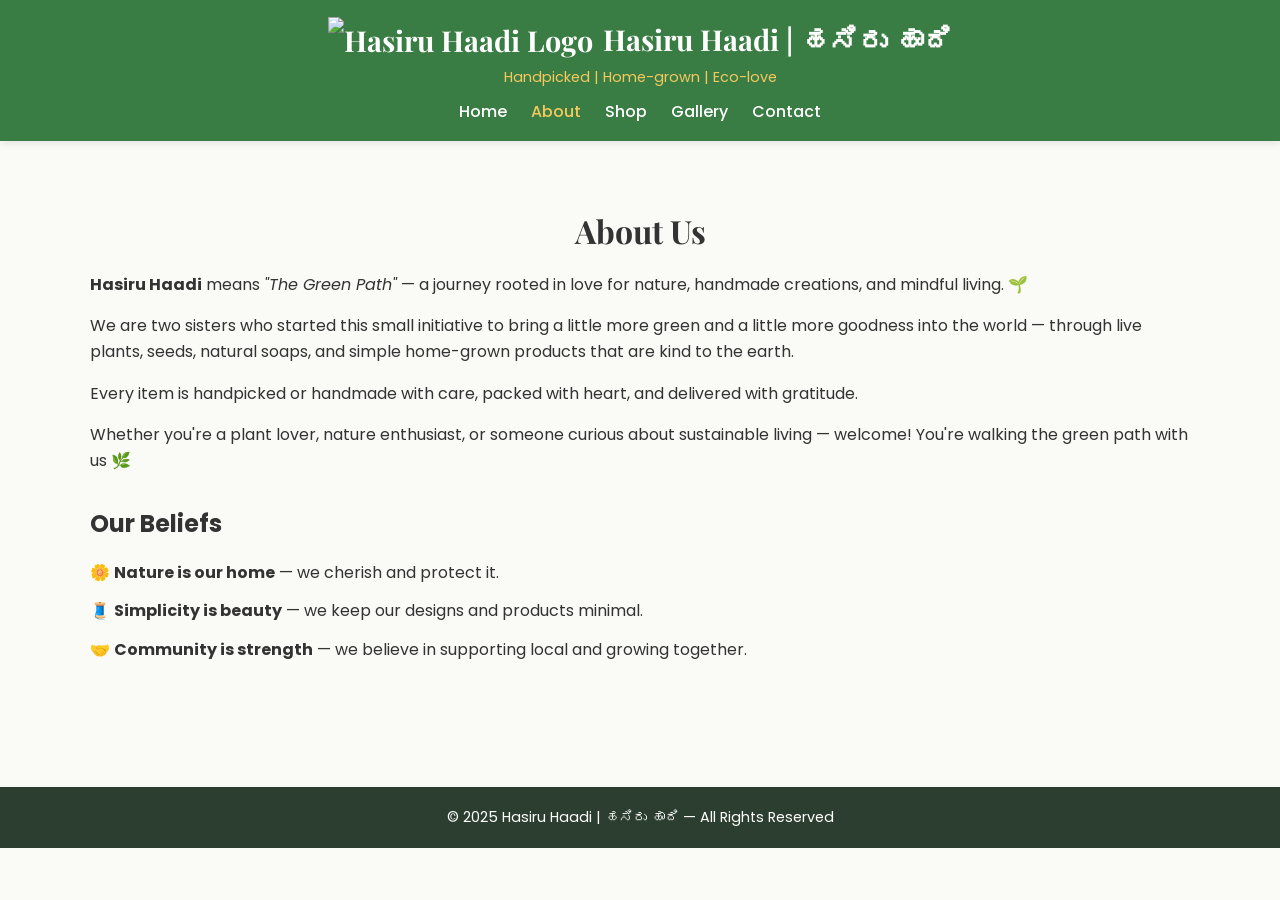
==== about.html @ 9ebd3360 "Initial commit" ====
<!DOCTYPE html>
<html lang="en">
<head>
  <meta charset="UTF-8" />
  <meta name="viewport" content="width=device-width, initial-scale=1.0" />
  <title>About Us | Hasiru Haadi</title>
  
  <!-- Favicon -->
  <link rel="icon" type="image/png" href="images/favicon.png" />

  <!-- CSS -->
  <link rel="stylesheet" href="style/about.css" />

  <!-- Google Fonts -->
  <link href="https://fonts.googleapis.com/css2?family=Playfair+Display:wght@600&family=Poppins:wght@300;400;600&display=swap" rel="stylesheet">
</head>
<body>
  <!-- Header -->
  <header class="site-header">
    <div class="container header-content">
      <h1 class="logo">
        <img src="images/logo.png" alt="Hasiru Haadi Logo" class="logo-img" />
        <span>Hasiru Haadi | ಹಸಿರು ಹಾದಿ</span>
      </h1>
      <p class="tagline">Handpicked | Home-grown | Eco-love</p>
      
      <!-- Navigation -->
      <nav class="navbar">
        <ul>
          <li><a href="index.html">Home</a></li>
          <li><a href="about.html" class="active">About</a></li>
          <li><a href="shop.html">Shop</a></li>
          <li><a href="gallery.html">Gallery</a></li>
          <li><a href="contact.html">Contact</a></li>
        </ul>
      </nav>
    </div>
  </header>

  <!-- About Section -->
  <main>
    <section class="about container">
      <h2>About Us</h2>
      <p><strong>Hasiru Haadi</strong> means <em>"The Green Path"</em> — a journey rooted in love for nature, handmade creations, and mindful living. 🌱</p>
      
      <p>We are two sisters who started this small initiative to bring a little more green and a little more goodness into the world — through live plants, seeds, natural soaps, and simple home-grown products that are kind to the earth.</p>

      <p>Every item is handpicked or handmade with care, packed with heart, and delivered with gratitude.</p>

      <p>Whether you're a plant lover, nature enthusiast, or someone curious about sustainable living — welcome! You're walking the green path with us 🌿</p>

      <h3>Our Beliefs</h3>
      <ul class="beliefs-list">
        <li>🌼 <strong>Nature is our home</strong> — we cherish and protect it.</li>
        <li>🧵 <strong>Simplicity is beauty</strong> — we keep our designs and products minimal.</li>
        <li>🤝 <strong>Community is strength</strong> — we believe in supporting local and growing together.</li>
      </ul>
    </section>
  </main>

  <!-- Footer -->
  <footer class="site-footer">
    <div class="container">
      <p>© 2025 Hasiru Haadi | ಹಸಿರು ಹಾದಿ — All Rights Reserved</p>
    </div>
  </footer>
</body>
</html>
---- style/about.css ----
:root {
  --primary: #3A7D44;    /* Rich Forest Green */
  --accent: #F4C95D;     /* Warm Sunlight Gold */
  --bg-light: #FAFAF7;   /* Soft Natural Off-White */
  --dark: #2C3E2F;       /* Deep Earth Green */
  --text: #333333;       /* Neutral Charcoal Gray */
  --white: #ffffff;
}

* {
  margin: 0;
  padding: 0;
  box-sizing: border-box;
}

body {
  font-family: 'Poppins', sans-serif;
  background: var(--bg-light);
  color: var(--text);
  line-height: 1.6;
  overflow-x: hidden;
}

.container {
  width: 90%;
  max-width: 1100px;
  margin: auto;
}

/* Header */
.site-header {
  background: var(--primary);
  color: var(--white);
  padding: 1rem 0;
  position: sticky;
  top: 0;
  z-index: 1000;
  text-align: center;
  box-shadow: 0 2px 8px rgba(0,0,0,0.1);
}

.header-content {
  display: flex;
  flex-direction: column;
  align-items: center;
  text-align: center;
}

.logo {
  font-family: 'Playfair Display', serif;
  font-size: 1.8rem;
  display: flex;
  align-items: center;
  gap: 10px;
}

.logo-img {
  height: 45px;
}

.tagline {
  font-size: 0.9rem;
  margin-top: 4px;
  color: var(--accent);
}

/* Navigation */
.navbar ul {
  list-style: none;
  display: flex;
  gap: 1.5rem;
  margin-top: 10px;
  flex-wrap: wrap;
}

.navbar a {
  text-decoration: none;
  color: var(--white);
  font-weight: 500;
  transition: color 0.3s ease, transform 0.2s ease;
}

.navbar a:hover,
.navbar a.active {
  color: var(--accent);
  transform: translateY(-2px);
}

/* About Section */
.about {
  padding: 4rem 0;
  font-size: 1rem;
}

.about h2 {
  font-family: 'Playfair Display', serif;
  font-size: 2rem;
  margin-bottom: 1rem;
  text-align: center;
}

.about p {
  margin-bottom: 1rem;
}

.about h3 {
  margin-top: 2rem;
  font-size: 1.5rem;
}

.beliefs-list {
  list-style: none;
  padding-left: 0;
  margin-top: 1rem;
}

.beliefs-list li {
  margin-bottom: 0.8rem;
  font-size: 1rem;
}

/* Footer */
.site-footer {
  background: var(--dark);
  color: var(--white);
  text-align: center;
  padding: 1.2rem 0;
  margin-top: 3rem;
  font-size: 0.9rem;
}
/* Tree animation container */
.tree-animation {
  position: relative;
  width: 50px;
  height: 150px;
  margin: 2rem auto;
}

/* Seed */
.seed {
  position: absolute;
  bottom: 0;
  left: 50%;
  width: 10px;
  height: 10px;
  background: brown;
  border-radius: 50%;
  transform: translateX(-50%) scale(0);
  animation: growSeed 1s forwards;
}

/* Stem */
.stem {
  position: absolute;
  bottom: 10px;
  left: 50%;
  width: 4px;
  height: 0;
  background: #3A7D44;
  transform: translateX(-50%);
  animation: growStem 2s 1s forwards; /* delay after seed */
}

/* Leaves */
.leaves {
  position: absolute;
  bottom: 60px;
  left: 50%;
  width: 0;
  height: 0;
  border-left: 20px solid transparent;
  border-right: 20px solid transparent;
  border-bottom: 25px solid #3A7D44;
  transform: translateX(-50%) scaleY(0);
  animation: growLeaves 1s 3s forwards; /* delay after stem */
}

/* Animations */
@keyframes growSeed {
  to { transform: translateX(-50%) scale(1); }
}

@keyframes growStem {
  to { height: 60px; }
}

@keyframes growLeaves {
  to { transform: translateX(-50%) scaleY(1); }
}

/* Text Animations */
.animate-slideUp {
  opacity: 0;
  transform: translateY(40px);
  animation: slideUp 1s 4s forwards; /* after tree grows */
}

.animate-fadeIn {
  opacity: 0;
  animation: fadeIn 1s 4.5s forwards; /* slightly delayed */
}

@keyframes slideUp {
  to {
    opacity: 1;
    transform: translateY(0);
  }
}

@keyframes fadeIn {
  to { opacity: 1; }
}
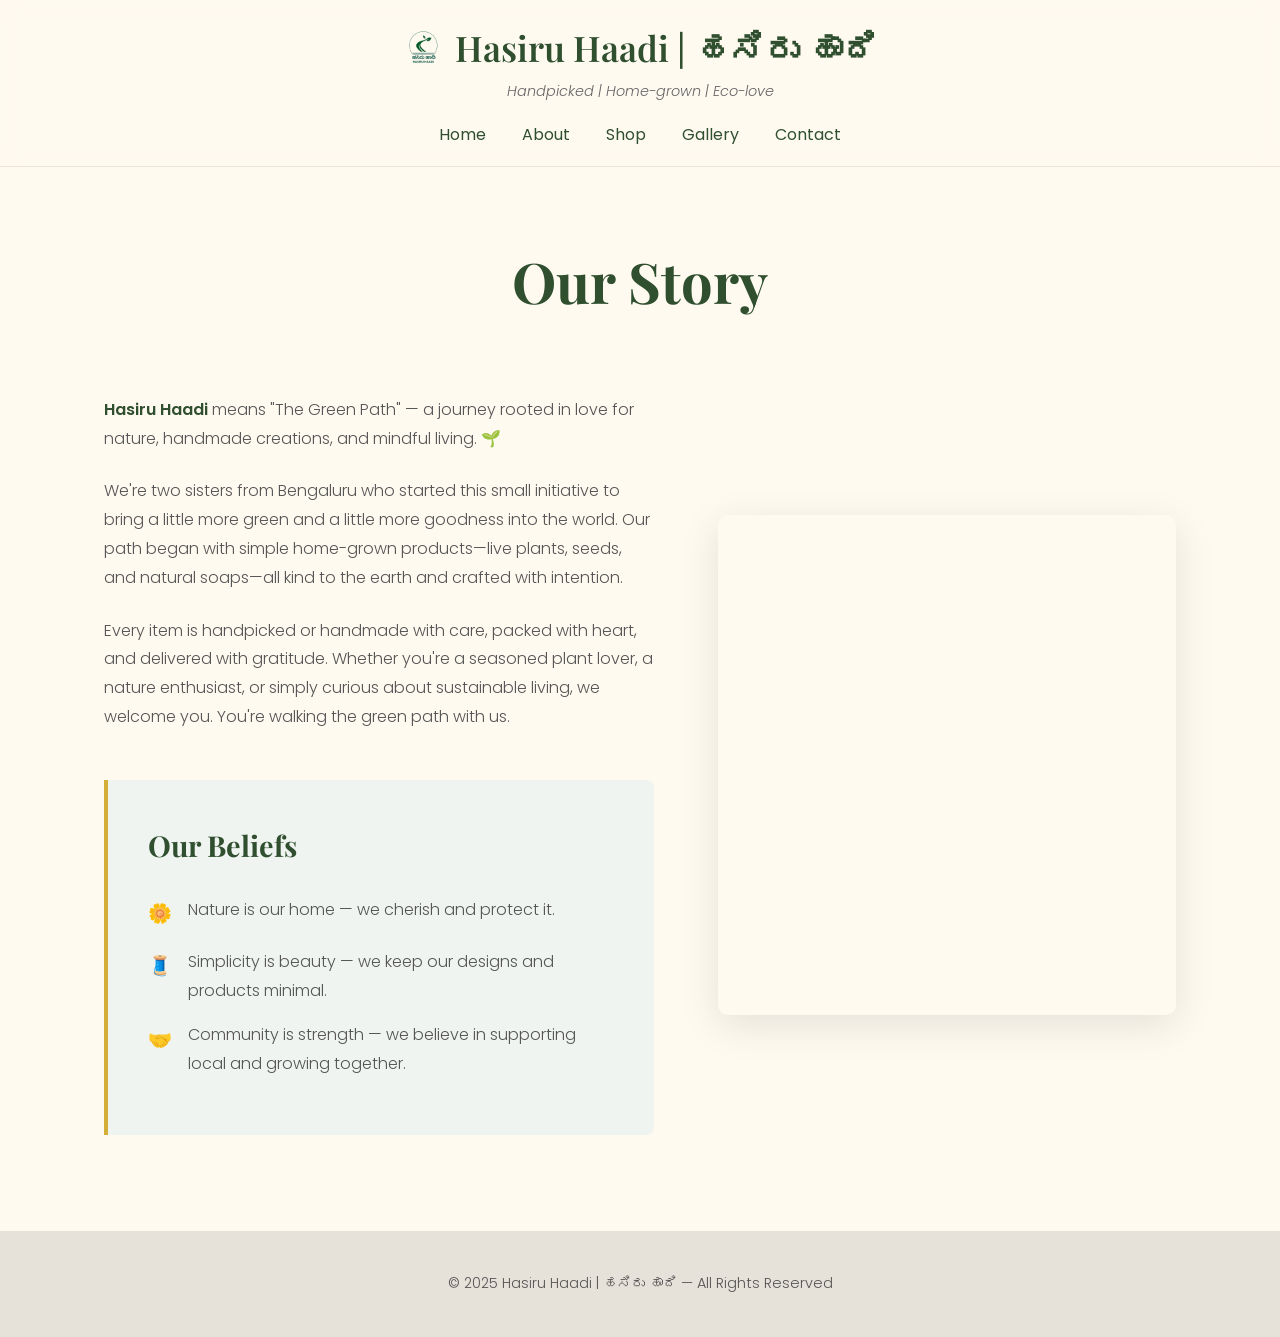
==== commit 368d91ab: "improved css" ====
--- a/about.html
+++ b/about.html
@@ -1,68 +1,284 @@
 <!DOCTYPE html>
 <html lang="en">
 <head>
-  <meta charset="UTF-8" />
-  <meta name="viewport" content="width=device-width, initial-scale=1.0" />
-  <title>About Us | Hasiru Haadi</title>
-  
-  <!-- Favicon -->
-  <link rel="icon" type="image/png" href="images/favicon.png" />
-
-  <!-- CSS -->
-  <link rel="stylesheet" href="style/about.css" />
-
-  <!-- Google Fonts -->
-  <link href="https://fonts.googleapis.com/css2?family=Playfair+Display:wght@600&family=Poppins:wght@300;400;600&display=swap" rel="stylesheet">
+    <link rel="icon" type="image/x-icon" href="favicon.ico">
+    <meta charset="UTF-8">
+    <title>About Us | Hasiru Haadi</title>
+    <meta name="viewport" content="width=device-width, initial-scale=1.0">
+
+    <link rel="preconnect" href="https://fonts.googleapis.com">
+    <link rel="preconnect" href="https://fonts.gstatic.com" crossorigin>
+    <link href="https://fonts.googleapis.com/css2?family=Playfair+Display:wght@600&family=Poppins:wght@300;400;600&display=swap" rel="stylesheet">
+
+    <style>
+        /* --- ROOT VARIABLES (Consistent with homepage) --- */
+        :root {
+            --dark-green: #2F4F2F; /* Deep Forest Green */
+            --accent-gold: #D4AF37; /* Gold/Ochre */
+            --background-ivory: #FFFAF0; /* Floral White/Ivory */
+            --light-green-bg: #f0f4f0;
+            --text-dark: #333333;
+            --text-light-gray: #555;
+            --font-heading: 'Playfair Display', serif;
+            --font-body: 'Poppins', sans-serif;
+        }
+
+        /* --- GENERAL STYLES (Consistent with homepage) --- */
+        * {
+            margin: 0;
+            padding: 0;
+            box-sizing: border-box;
+        }
+
+        html {
+            scroll-behavior: smooth;
+        }
+
+        body {
+            font-family: var(--font-body);
+            background-color: var(--background-ivory);
+            color: var(--text-dark);
+            line-height: 1.8;
+            overflow-x: hidden;
+            font-weight: 300;
+        }
+        
+        strong {
+            font-weight: 600;
+            color: var(--dark-green);
+        }
+
+        /* --- HEADER & FOOTER (Identical to homepage) --- */
+        header {
+            background: rgba(255, 250, 240, 0.85);
+            backdrop-filter: blur(10px);
+            padding: 1rem 5%;
+            text-align: center;
+            position: sticky;
+            top: 0;
+            z-index: 1000;
+            border-bottom: 1px solid rgba(0,0,0,0.08);
+        }
+
+        header h1 {
+            font-family: var(--font-heading);
+            font-size: 2.2rem;
+            font-weight: 600;
+            color: var(--dark-green);
+            display: flex;
+            align-items: center;
+            justify-content: center;
+            gap: 12px;
+        }
+        
+        header h1 img {
+            transition: transform 0.3s ease;
+        }
+
+        header h1:hover img {
+            transform: scale(1.1);
+        }
+
+        header p {
+            font-style: italic;
+            color: #666;
+            margin-bottom: 1rem;
+            font-size: 0.9rem;
+            font-weight: 300;
+        }
+        
+        nav a {
+            color: var(--dark-green);
+            text-decoration: none;
+            margin: 0 1rem;
+            font-weight: 400;
+            position: relative;
+            padding-bottom: 8px;
+            transition: color 0.3s ease;
+        }
+
+        nav a::after {
+            content: '';
+            position: absolute;
+            width: 0;
+            height: 2px;
+            bottom: 0;
+            left: 50%;
+            transform: translateX(-50%);
+            background-color: var(--accent-gold);
+            transition: width 0.3s cubic-bezier(0.65, 0, 0.35, 1);
+        }
+
+        nav a:hover {
+            color: var(--text-dark);
+        }
+
+        nav a:hover::after {
+            width: 100%;
+        }
+
+        footer {
+            text-align: center;
+            padding: 2.5rem 1rem;
+            background: #e7e2d9;
+            color: var(--text-light-gray);
+            font-size: 0.9rem;
+        }
+
+        /* --- ABOUT PAGE SPECIFIC STYLES --- */
+        .page-title-section {
+            text-align: center;
+            padding: 4rem 2rem 2rem;
+            animation: fadeIn 1.5s ease-out;
+        }
+        .page-title-section h2 {
+            font-family: var(--font-heading);
+            font-size: clamp(2.5rem, 6vw, 3.5rem);
+            color: var(--dark-green);
+        }
+
+        .about-container {
+            display: grid;
+            grid-template-columns: 1.2fr 1fr;
+            gap: 4rem;
+            max-width: 1200px;
+            margin: 2rem auto 6rem auto;
+            padding: 0 5%;
+            align-items: center;
+        }
+
+        .about-text {
+            animation: fadeInUp 1s ease-out forwards;
+            opacity: 0;
+        }
+        
+        .about-text p {
+            margin-bottom: 1.5rem;
+            color: var(--text-light-gray);
+        }
+
+        .about-image {
+            height: 500px;
+            border-radius: 10px;
+            background: url('https://images.unsplash.com/photo-1523348837708-15d4a09cfac2?q=80&w=2574&auto=format&fit=crop') no-repeat center center/cover;
+            box-shadow: 0 10px 40px rgba(0,0,0,0.1);
+            animation: fadeIn 1.5s ease-out forwards;
+            opacity: 0;
+            animation-delay: 0.2s;
+            transition: transform 0.4s ease;
+        }
+        
+        .about-image:hover {
+            transform: scale(1.03);
+        }
+
+        .beliefs-section {
+            margin-top: 3rem;
+            padding: 2.5rem;
+            background: var(--light-green-bg);
+            border-left: 4px solid var(--accent-gold);
+            border-radius: 0 8px 8px 0;
+        }
+        
+        .beliefs-section h3 {
+            font-family: var(--font-heading);
+            font-size: 1.8rem;
+            color: var(--dark-green);
+            margin-bottom: 1.5rem;
+        }
+        
+        .beliefs-section ul {
+            list-style: none;
+        }
+        
+        .beliefs-section li {
+            margin-bottom: 1rem;
+            display: flex;
+            align-items: flex-start;
+            color: var(--text-light-gray);
+            opacity: 0;
+            animation: fadeInUp 0.8s ease-out forwards;
+        }
+
+        /* Staggered animation for list items */
+        .beliefs-section li:nth-child(1) { animation-delay: 0.3s; }
+        .beliefs-section li:nth-child(2) { animation-delay: 0.5s; }
+        .beliefs-section li:nth-child(3) { animation-delay: 0.7s; }
+        
+        .beliefs-section li::before {
+            content: attr(data-icon); /* Use emoji from data-icon attribute */
+            font-size: 1.2rem;
+            margin-right: 1rem;
+            margin-top: 0.1rem;
+        }
+        
+        /* --- KEYFRAMES --- */
+        @keyframes fadeIn {
+            from { opacity: 0; }
+            to { opacity: 1; }
+        }
+
+        @keyframes fadeInUp {
+            from { opacity: 0; transform: translateY(30px); }
+            to { opacity: 1; transform: translateY(0); }
+        }
+
+        /* --- RESPONSIVE DESIGN --- */
+        @media (max-width: 900px) {
+            .about-container {
+                grid-template-columns: 1fr;
+                gap: 2rem;
+            }
+            .about-image {
+                height: 350px;
+                grid-row: 1; /* Move image to the top on mobile */
+            }
+        }
+
+    </style>
 </head>
 <body>
-  <!-- Header -->
-  <header class="site-header">
-    <div class="container header-content">
-      <h1 class="logo">
-        <img src="images/logo.png" alt="Hasiru Haadi Logo" class="logo-img" />
-        <span>Hasiru Haadi | ಹಸಿರು ಹಾದಿ</span>
-      </h1>
-      <p class="tagline">Handpicked | Home-grown | Eco-love</p>
-      
-      <!-- Navigation -->
-      <nav class="navbar">
-        <ul>
-          <li><a href="index.html">Home</a></li>
-          <li><a href="about.html" class="active">About</a></li>
-          <li><a href="shop.html">Shop</a></li>
-          <li><a href="gallery.html">Gallery</a></li>
-          <li><a href="contact.html">Contact</a></li>
-        </ul>
-      </nav>
+  <header>
+    <h1><img src="images/logo.png" alt="Hasiru Haadi Logo" style="height: 40px; vertical-align: middle;"> Hasiru Haadi | ಹಸಿರು ಹಾದಿ</h1>
+    <p>Handpicked | Home-grown | Eco-love</p>
+    <nav>
+      <a href="index.html">Home</a>
+      <a href="about.html">About</a>
+      <a href="shop.html">Shop</a>
+      <a href="gallery.html">Gallery</a>
+      <a href="contact.html">Contact</a>
+    </nav>
+  </header>
+
+  <main>
+    <section class="page-title-section">
+        <h2>Our Story</h2>
+    </section>
+    
+    <div class="about-container">
+        <div class="about-text">
+            <p><strong>Hasiru Haadi</strong> means "The Green Path" — a journey rooted in love for nature, handmade creations, and mindful living. 🌱</p>
+            
+            <p>We're two sisters from Bengaluru who started this small initiative to bring a little more green and a little more goodness into the world. Our path began with simple home-grown products—live plants, seeds, and natural soaps—all kind to the earth and crafted with intention.</p>
+  
+            <p>Every item is handpicked or handmade with care, packed with heart, and delivered with gratitude. Whether you're a seasoned plant lover, a nature enthusiast, or simply curious about sustainable living, we welcome you. You're walking the green path with us.</p>
+
+            <div class="beliefs-section">
+                <h3>Our Beliefs</h3>
+                <ul>
+                  <li data-icon="🌼">Nature is our home — we cherish and protect it.</li>
+                  <li data-icon="🧵">Simplicity is beauty — we keep our designs and products minimal.</li>
+                  <li data-icon="🤝">Community is strength — we believe in supporting local and growing together.</li>
+                </ul>
+            </div>
+        </div>
+        <div class="about-image">
+            </div>
     </div>
-  </header>
-
-  <!-- About Section -->
-  <main>
-    <section class="about container">
-      <h2>About Us</h2>
-      <p><strong>Hasiru Haadi</strong> means <em>"The Green Path"</em> — a journey rooted in love for nature, handmade creations, and mindful living. 🌱</p>
-      
-      <p>We are two sisters who started this small initiative to bring a little more green and a little more goodness into the world — through live plants, seeds, natural soaps, and simple home-grown products that are kind to the earth.</p>
-
-      <p>Every item is handpicked or handmade with care, packed with heart, and delivered with gratitude.</p>
-
-      <p>Whether you're a plant lover, nature enthusiast, or someone curious about sustainable living — welcome! You're walking the green path with us 🌿</p>
-
-      <h3>Our Beliefs</h3>
-      <ul class="beliefs-list">
-        <li>🌼 <strong>Nature is our home</strong> — we cherish and protect it.</li>
-        <li>🧵 <strong>Simplicity is beauty</strong> — we keep our designs and products minimal.</li>
-        <li>🤝 <strong>Community is strength</strong> — we believe in supporting local and growing together.</li>
-      </ul>
-    </section>
   </main>
 
-  <!-- Footer -->
-  <footer class="site-footer">
-    <div class="container">
-      <p>© 2025 Hasiru Haadi | ಹಸಿರು ಹಾದಿ — All Rights Reserved</p>
-    </div>
+  <footer>
+    <p>© 2025 Hasiru Haadi | ಹಸಿರು ಹಾದಿ — All Rights Reserved</p>
   </footer>
 </body>
-</html>
+</html>
